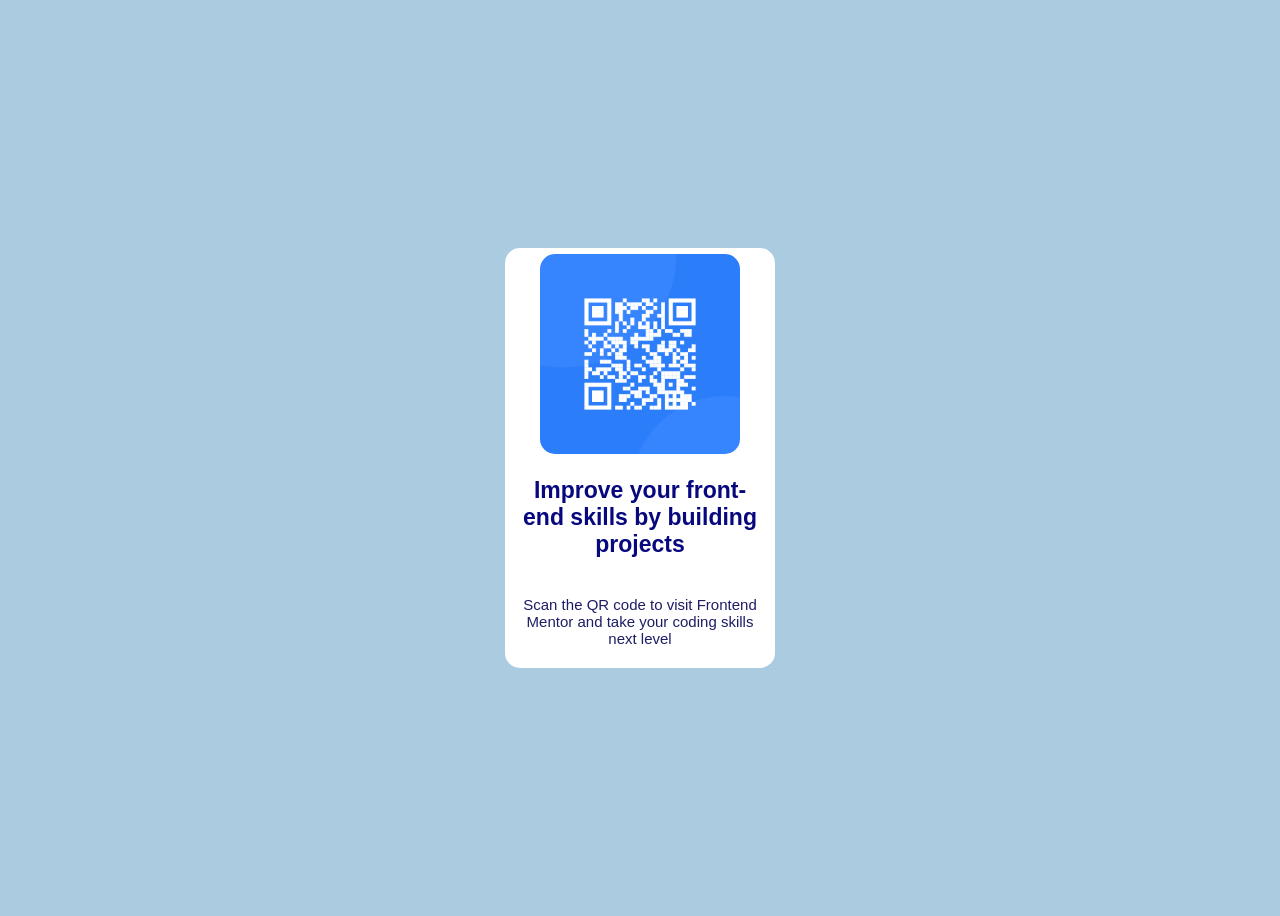
==== QRcode.html @ 6f2d24bc "initial commit" ====
<!DOCTYPE html>
<html lang="en">
  <head>
    <meta charset="UTF-8" />
    <meta name="viewport" content="width=device-width, initial-scale=1.0" />
    <title>QR code Page</title>
    <link rel="stylesheet" href="qrstyle.css" />
  </head>
  <body>
    <div class="box-container">
     <img class="qrcode" src="image-qr-code.png">
     <div>
        <p class="text">
            Improve your front-end skills by building projects
        </p>
     </div>
     <div>
        <p class="cta">
            Scan the QR code to visit Frontend Mentor and take your coding skills next level
        </p>
     </div>
    </div>
  </body>
</html>
---- qrstyle.css ----
.qrcode{
    border-radius: 15px;
    height: 200px;
    width: auto;
    margin: none;
    padding: none;
}
.text{
    font-size: 23px;
    /* font-style: ; not needed */
    font-family: 'Gill Sans', 'Gill Sans MT', Calibri, 'Trebuchet MS', sans-serif;
    color: rgb(7, 7, 126);
    font-weight: bold;
}
.cta{
    font-size: 15px;
    /* font-style:oblique; not needed*/
    font-family: 'Gill Sans', 'Gill Sans MT', Calibri, 'Trebuchet MS', sans-serif;
    color: rgb(29, 29, 100);
    /* font-weight: thin; */
}
.box-container{
    width: 250px;
    height: 400px;
    display:flex;
    justify-content: center;
    align-items: center;
    flex-direction: column;
    border: 10px solid white; 
    border-radius: 15px;
    background-color: white;
    text-align: center;
    /* padding: 10px; */
    margin: none
}
body{
    background-color: rgb(170, 203, 224);
    display: flex;
    align-items: center;
    justify-content: center;
    height: 100vh;
    margin: none;
}
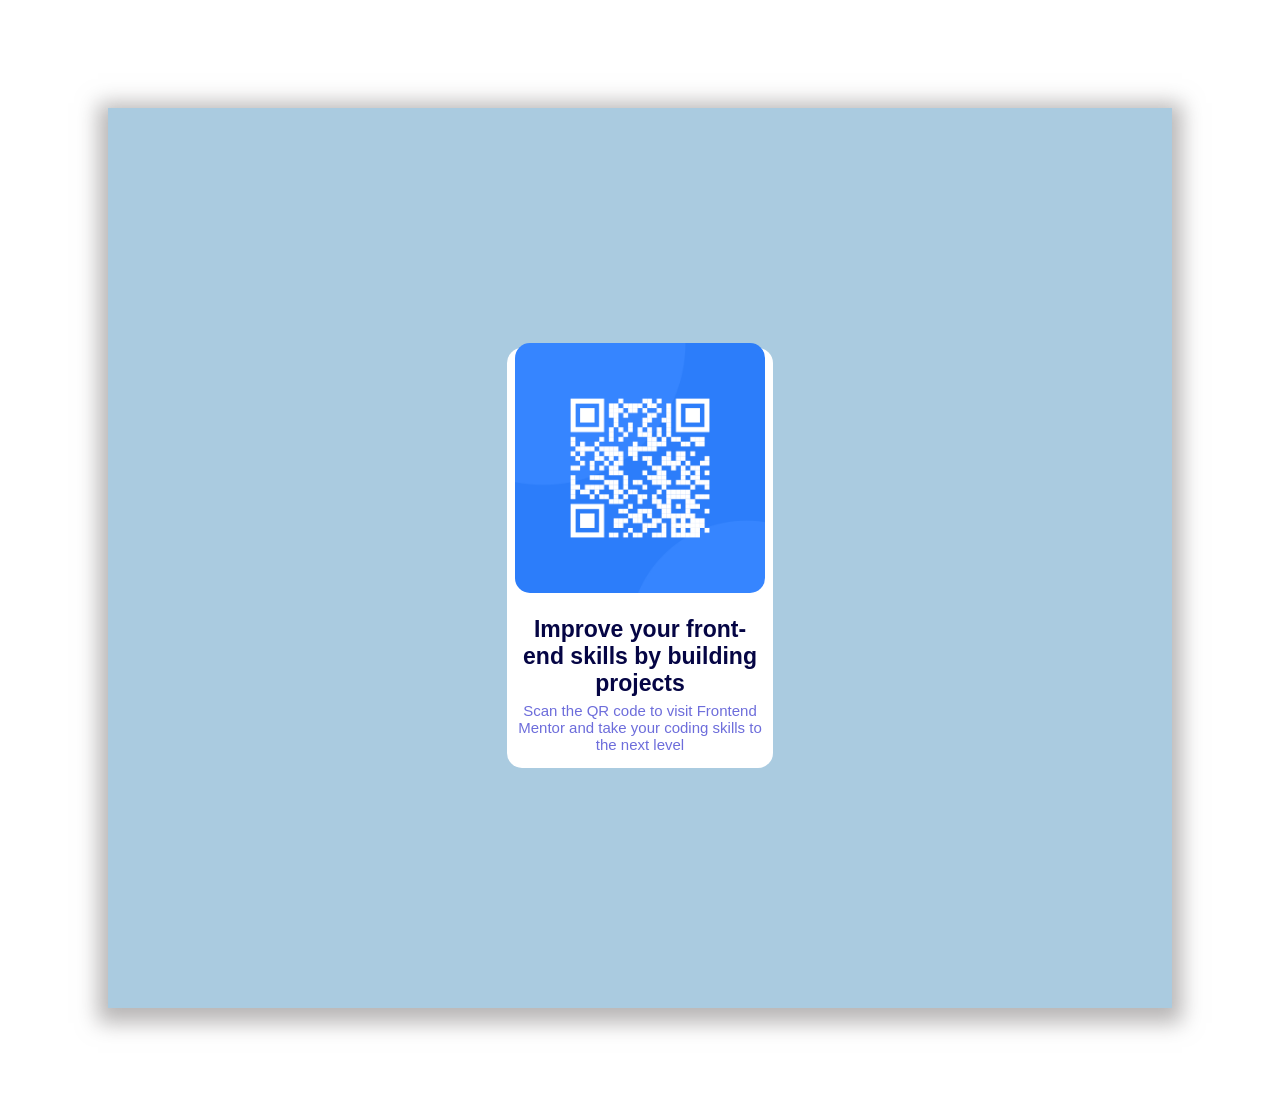
==== commit d24aab60: "improved css styling" ====
--- a/QRcode.html
+++ b/QRcode.html
@@ -7,18 +7,21 @@
     <link rel="stylesheet" href="qrstyle.css" />
   </head>
   <body>
-    <div class="box-container">
-     <img class="qrcode" src="image-qr-code.png">
-     <div>
-        <p class="text">
-            Improve your front-end skills by building projects
-        </p>
-     </div>
-     <div>
-        <p class="cta">
-            Scan the QR code to visit Frontend Mentor and take your coding skills next level
-        </p>
-     </div>
+    <div class="white-bg">
+      <div class="blue-bg">
+        <div class="box-container">
+          <img class="qrcode" src="image-qr-code.png" />
+          <div>
+            <p class="text">
+              Improve your front-end skills by building projects
+            </p>
+            <p class="cta">
+              Scan the QR code to visit Frontend Mentor and take your coding
+              skills to the next level
+            </p>
+          </div>
+        </div>
+      </div>
     </div>
   </body>
 </html>
--- a/qrstyle.css
+++ b/qrstyle.css
@@ -1,43 +1,62 @@
 .qrcode{
     border-radius: 15px;
-    height: 200px;
-    width: auto;
+    height: 100%;
+    width: 100%;
     margin: none;
-    padding: none;
 }
+
 .text{
     font-size: 23px;
     /* font-style: ; not needed */
     font-family: 'Gill Sans', 'Gill Sans MT', Calibri, 'Trebuchet MS', sans-serif;
-    color: rgb(7, 7, 126);
+    color: rgb(5, 5, 68);
     font-weight: bold;
+    margin-bottom: 5px;
+    padding: none;
 }
+
 .cta{
     font-size: 15px;
     /* font-style:oblique; not needed*/
-    font-family: 'Gill Sans', 'Gill Sans MT', Calibri, 'Trebuchet MS', sans-serif;
-    color: rgb(29, 29, 100);
+    font-family:'Franklin Gothic Medium', 'Arial Narrow', Arial, sans-serif;
+    color: rgb(109, 109, 219);
+    /* padding-bottom: 5px; */
+    margin-bottom: 20px; 
     /* font-weight: thin; */
+    margin-top: 5px;
+    /* padding-bottom: 50px; */
+    padding: none;
 }
+
 .box-container{
     width: 250px;
     height: 400px;
     display:flex;
     justify-content: center;
     align-items: center;
-    flex-direction: column;
-    border: 10px solid white; 
+    flex-direction: column; 
     border-radius: 15px;
     background-color: white;
     text-align: center;
-    /* padding: 10px; */
-    margin: none
+    margin: none;
+    padding-left: 8px;
+    padding-right: 8px;
+    padding-top: 10px;
+    padding-bottom: 10px;
 }
-body{
+
+.white-bg{
+    background-color: white;
+    padding: 100px;
+}
+
+.blue-bg{
     background-color: rgb(170, 203, 224);
     display: flex;
     align-items: center;
     justify-content: center;
     height: 100vh;
     margin: none;
+    /* box-shadow: 2px 2px 5px blue */
+    box-shadow: 0 5px 20px 10px #807d7d8f;
 }
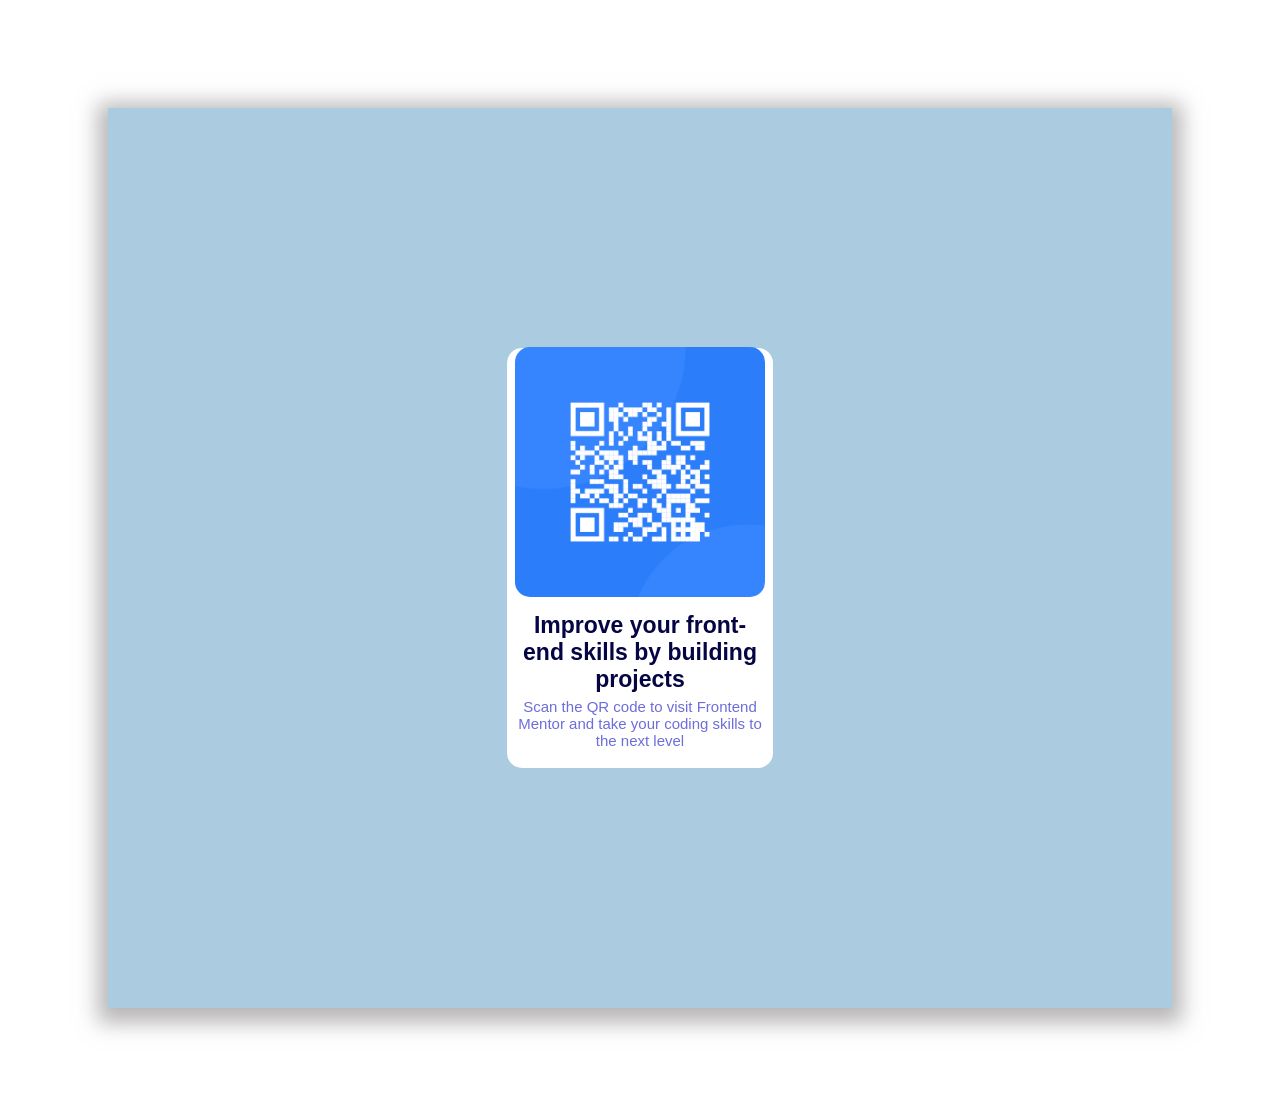
==== commit b2e6a9ab: "improvements" ====
--- a/QRcode.html
+++ b/QRcode.html
@@ -10,11 +10,11 @@
     <div class="white-bg">
       <div class="blue-bg">
         <div class="box-container">
-          <img class="qrcode" src="image-qr-code.png" />
+          <img class="qrcode" src="image-qr-code.png" alt="qrcode" />
           <div>
-            <p class="text">
+            <h1 class="text">
               Improve your front-end skills by building projects
-            </p>
+            </h1>
             <p class="cta">
               Scan the QR code to visit Frontend Mentor and take your coding
               skills to the next level
--- a/qrstyle.css
+++ b/qrstyle.css
@@ -2,7 +2,7 @@
     border-radius: 15px;
     height: 100%;
     width: 100%;
-    margin: none;
+    margin: 0;
 }
 
 .text{
@@ -12,7 +12,7 @@
     color: rgb(5, 5, 68);
     font-weight: bold;
     margin-bottom: 5px;
-    padding: none;
+    padding: 0;
 }
 
 .cta{
@@ -25,7 +25,7 @@
     /* font-weight: thin; */
     margin-top: 5px;
     /* padding-bottom: 50px; */
-    padding: none;
+    padding: 0;
 }
 
 .box-container{
@@ -38,7 +38,7 @@
     border-radius: 15px;
     background-color: white;
     text-align: center;
-    margin: none;
+    margin: 0;
     padding-left: 8px;
     padding-right: 8px;
     padding-top: 10px;
@@ -56,7 +56,26 @@
     align-items: center;
     justify-content: center;
     height: 100vh;
-    margin: none;
+    margin: 0;
     /* box-shadow: 2px 2px 5px blue */
     box-shadow: 0 5px 20px 10px #807d7d8f;
-}+}
+
+@media (max-width: 600px) {
+    .box-container {
+        width: 90%; /* Shrinks to 90% of the screen width */
+        padding: 15px;
+    }
+
+    .text {
+        font-size: 18px; /* Adjust font size for smaller screens */
+    }
+
+    .cta {
+        font-size: 13px;
+    }
+
+    .qrcode {
+        width: 80%; /* Shrinks the QR code proportionally */
+    }
+}
